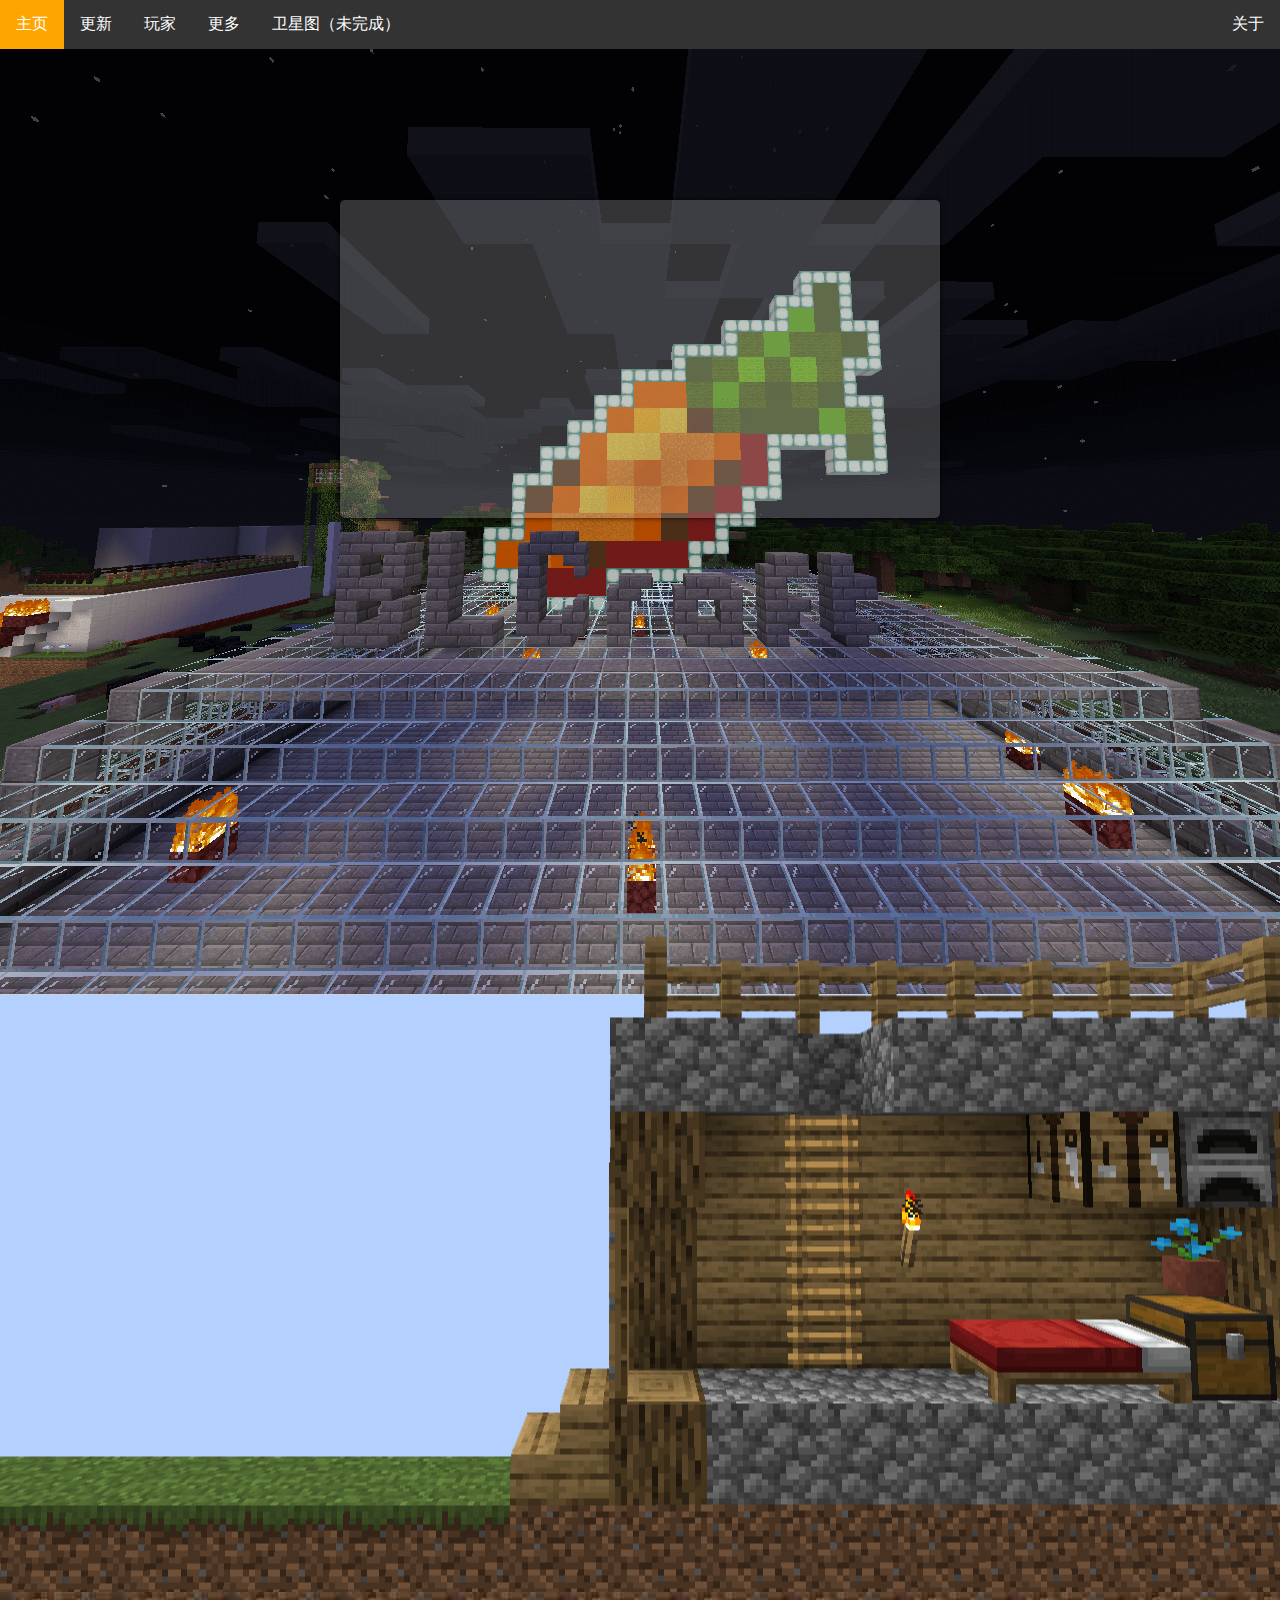
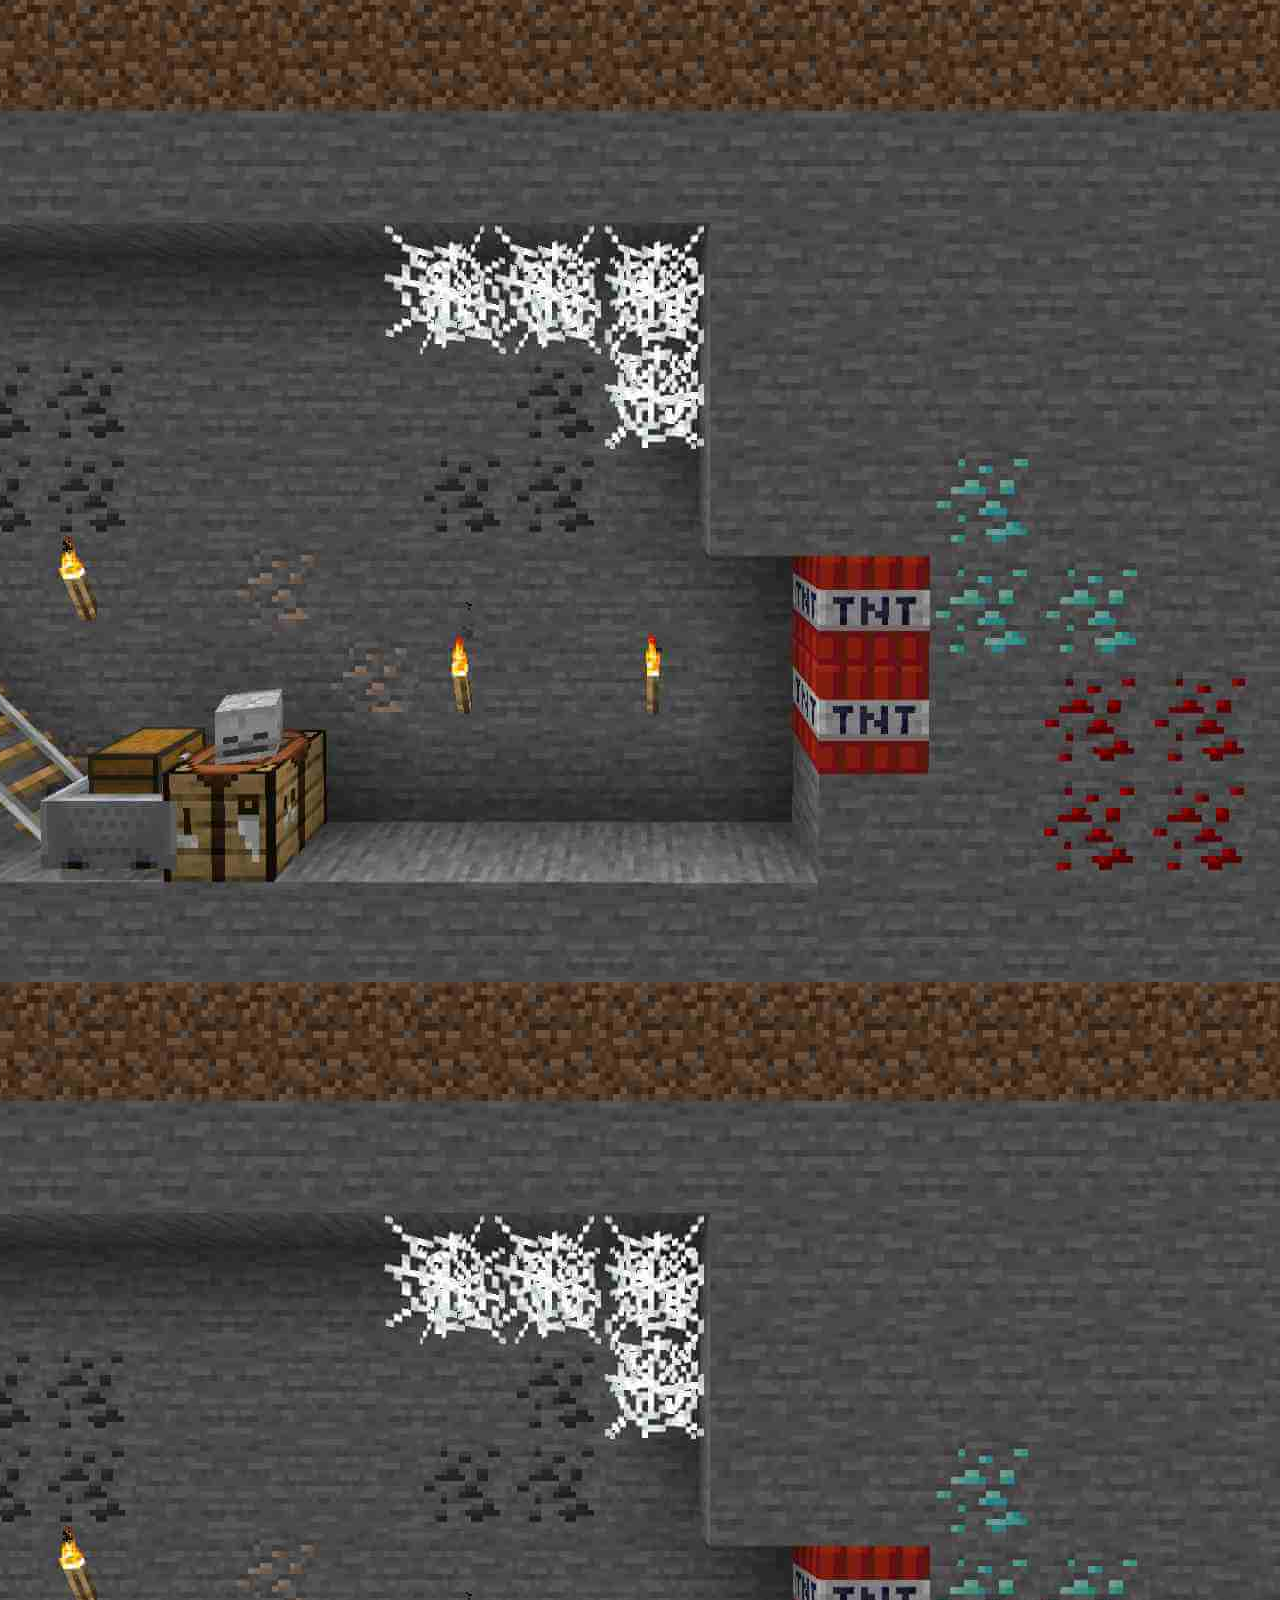
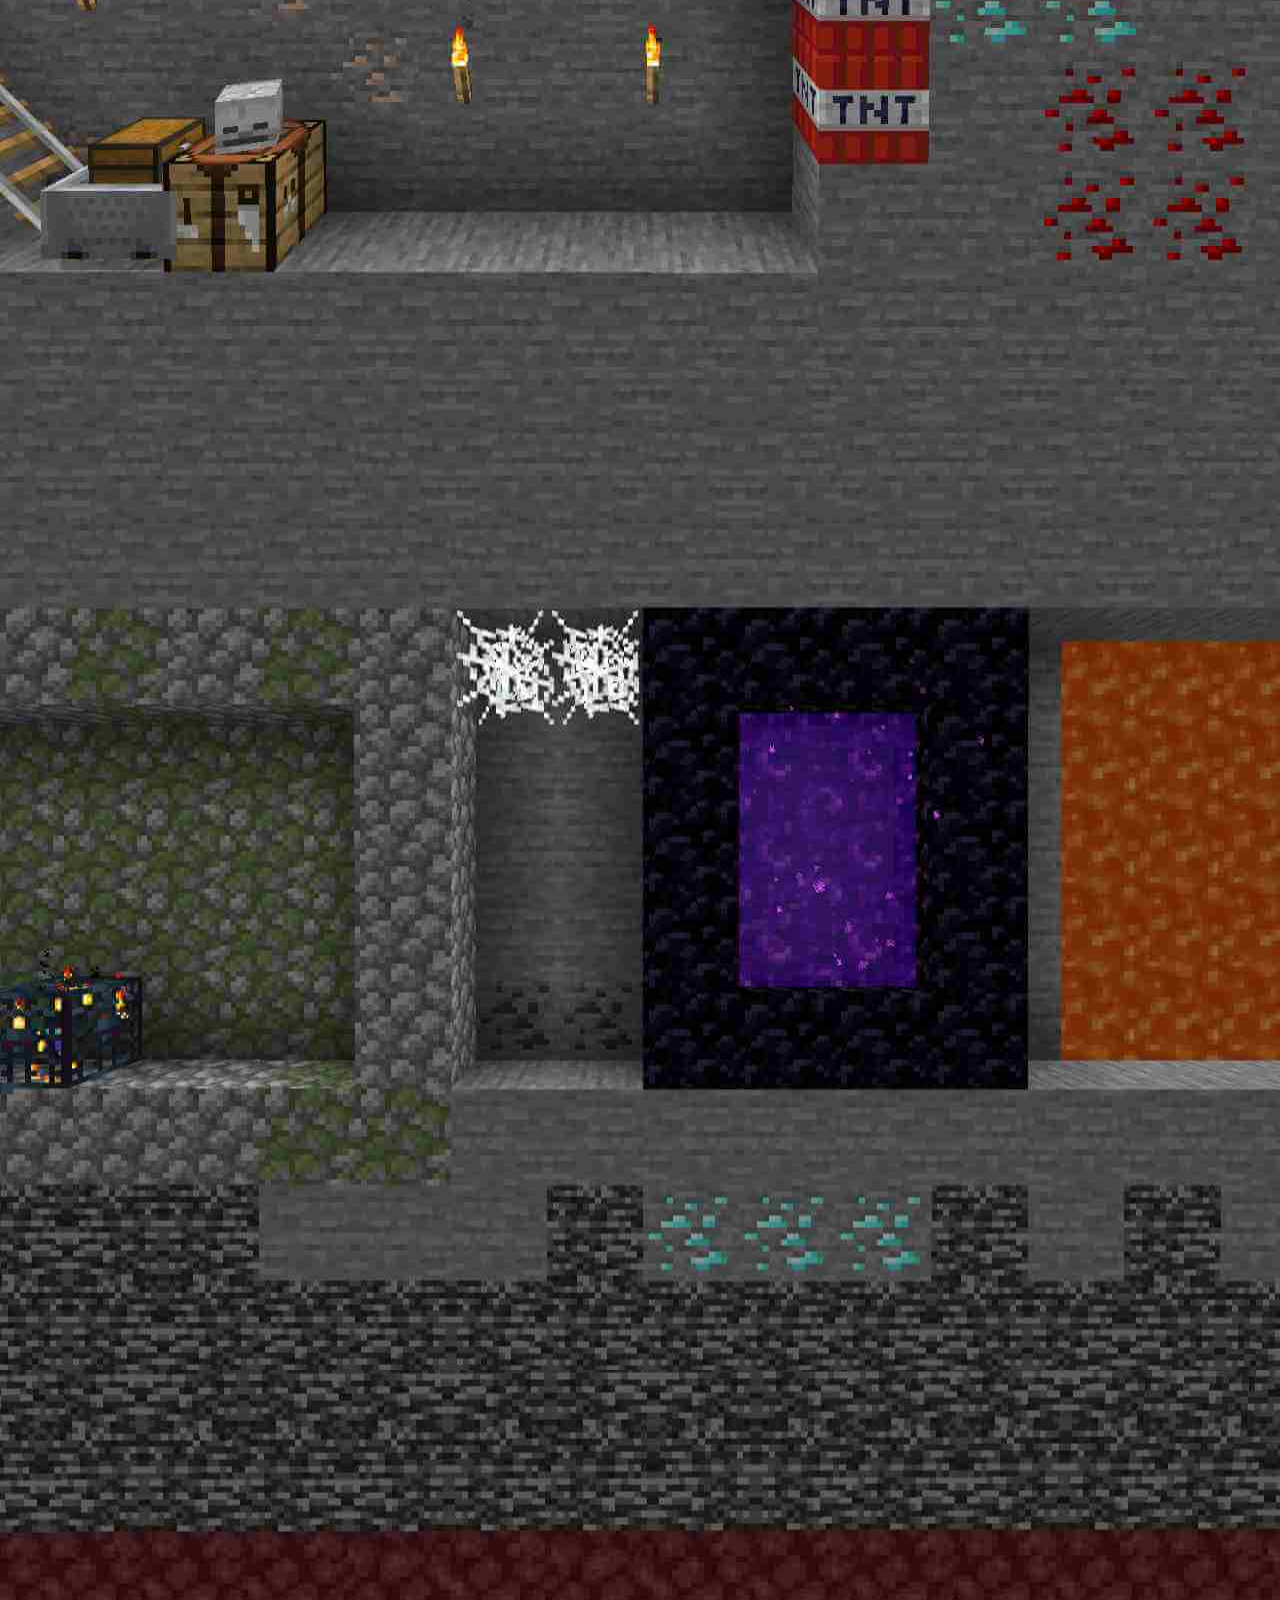
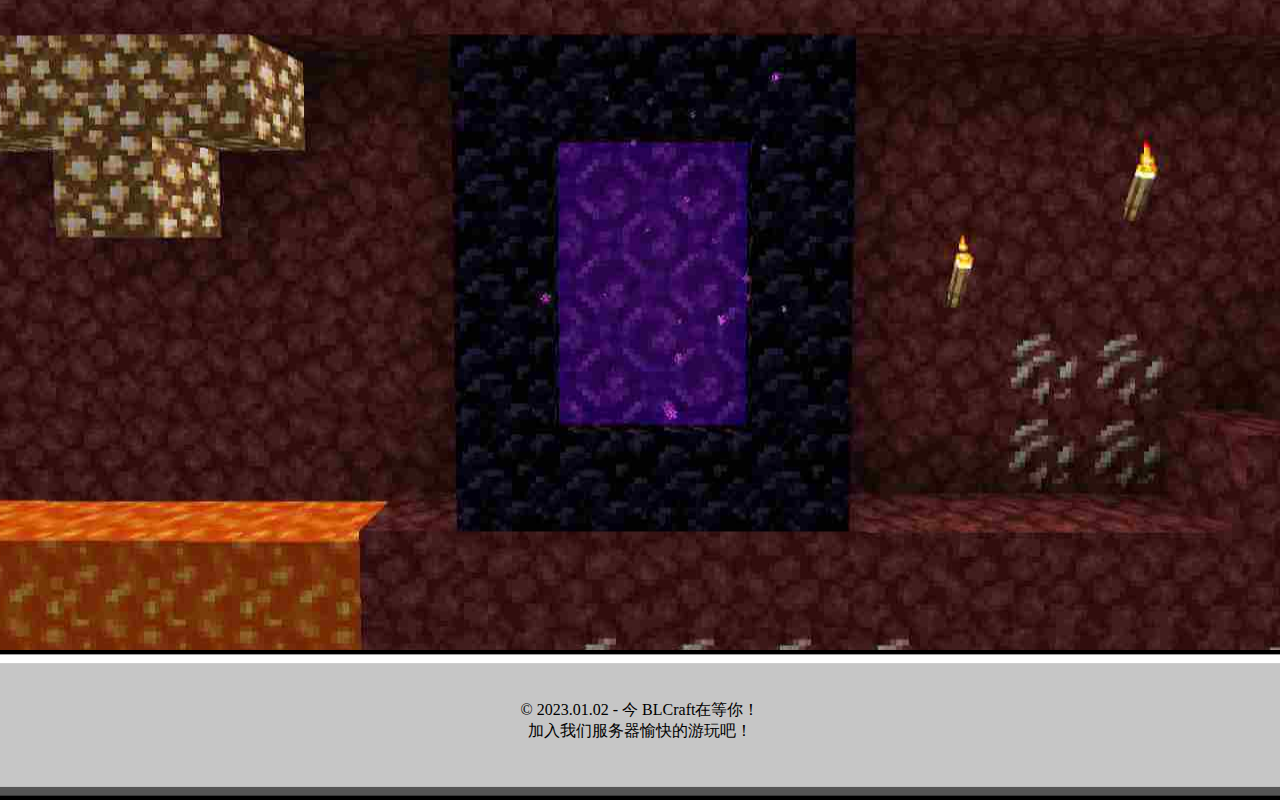
==== index.html @ 4f0517c0 "Add files via upload" ====
﻿<!DOCTYPE html>
<html lang="zh">
<head>
    <meta charset="UTF-8">
    <meta name="viewport" content="width=device-width, initial-scale=1.0">
    <title>BLCraft MC服务器</title>
    <meta name="description" content="一个纯净生存的和谐养老服，欢迎各位玩家qwq">
    <meta name="keywords" content="MC Server">
    <link rel="stylesheet" type="text/css" href="static/css/nutscraft.css">
    <link rel="stylesheet" type="text/css" href="static/css/font.css">
    <link rel="stylesheet" type="text/css" href="static/css/viewer.min.css">
    <link rel="icon" href="https://n0ts.gitee.io/cdn/nutscraft/favicon.ico">
	<link rel="shortcut icon" href="server-icon.ico" type="image/x-icon">

</head>
<style>
#Aog {
	position: fixed;
  top: 0;
  width: 100%;
  list-style-type: none;
  margin: 0;
  padding: 0;
  overflow: hidden;
  background-color: #333;
}

#qwq {
  float: left;
}

#qwq a {
  display: block;
  color: white;
  text-align: center;
  padding: 14px 16px;
  text-decoration: none;
}

#qwq a:hover {
  background-color: #111;
}
#qwq a, .dropbtn {
  display: inline-block;
  color: white;
  text-align: center;
  padding: 14px 16px;
  text-decoration: none;
}

#qwq a:hover, .dropdown:hover .dropbtn {
  background-color: orange;
}

#qwq.dropdown {
  display: inline-block;
}

.dropdown-content {
  display: none;
  position: absolute;
  background-color: #f9f9f9;
  min-width: 160px;
  box-shadow: 0px 8px 16px 0px rgba(0,0,0,0.2);
  z-index: 1;
}

.dropdown-content a {
  color: black;
  padding: 12px 16px;
  text-decoration: none;
  display: block;
  text-align: left;
}

.dropdown-content a:hover {background-color: #f1f1f1;}

.dropdown:hover .dropdown-content {
  display: block;
}
</style>
<body>

<!--导航栏 -->
<ul id="Aog">
  <li id="qwq"><a href="default.asp">主页</a></li>
  <li id="qwq"><a href="default.asp">更新</a></li>
  <li id="qwq"><a href="BLC.html">玩家</a></li>
  <li id="qwq"><a href="Copy of more.html">更多</a></li>
  <li style="float:right" id="qwq"><a href="Ag.html">关于</a></li>
 <li id="qwq" class="dropdown">
    <a href="javascript:void(0)" class="dropbtn">卫星图（未完成）</a>
    <div class="dropdown-content">
      <a href="#">Link 1</a>
      <a href="#">Link 2</a>
      <a href="#">Link 3</a>
    </div>
	</li>
</ul>
    <!-- 首页标题 -->
    <div class="nutscraftBox Box1">
        <div class="wow Box1-title">
            <p class="wow Box1-title1">BLC服务器</p>
            <p class="wow Box1-title2">努力朝着强大奔跑着...</p>
            <a href="#anchor1" scrollto="anchor1" class="wow scrollOnClick Box1-title-Buttom" easing="smooth">更多</a>
        </div>
    </div>

    <!-- 特色介绍 -->
    <div class="nutscraftBox Box2">
        <div id="anchor1"></div>
        <div class="Box2-nutscraft">
            <ul>
                <li class="wow OutRight">
                    <img src="static/picture/BL.png" alt="BL">
                    <h2>Bu_Luo233</h2>
                    <p>超级爱咕咕的鸽子一只qwq咕咕咕</p>
                </li>
                <li class="wow OutTop">
                    <img src="static/picture/AOG.png" alt="AOG">
                    <h2>Aog</h2>
                    <p>前官网的作者，会一点编程和美术</p>
                </li>
				<li class="wow OutTop">
                    <img src="static/picture/white_sugar1234.png" alt="white_sugar">
                    <h2>White_suger1234</h2>
                    <p>全服最甜的糖qwq（或许还可以吃...?</p>
                </li>
				<li class="wow OutTop">
				    <img src="static/picture/tizy_moyingman.png" alt="Tizy_moyingman">
					<h2>Tizy_moyingman</h2>
					<p>咕咕中···qwq</p>
					</li>
            </ul>
            <a href="#anchor2" scrollto="anchor2" class="scrollOnClick Box2-More wow" easing="smooth">Next</a>
        </div>
    </div>


    <!-- 一些话 -->
    <div class="nutscraftBox Box3">
        <div id="anchor2"></div>
        <div class="Box3-talk OutBottom wow">
            <div class="Box3-talk-text">
                <h1><del style="color: red;"><span style="color: black;">鸽子</span></del>服主的一些话</h1>
                <p>服务器起步于2023年1月12日，用我对这款游戏的热爱来维护整个服务器运营直到今日。</p>
            </div>
        </div>
        <a href="#anchor3" scrollto="anchor3" class="scrollOnClick Box3-More wow" easing="smooth">Next</a>
    </div>
	    <div class="nutscraftBox Box3">
        <div id="anchor2"></div>
        <div class="Box3-talk OutBottom wow">
            <div class="Box3-talk-text">
                <h1><del style="color: red;"><span style="color: black;">挨殴寄</span></del>管理的一些话</h1>
                <p>Bu_Luo233的新官网太NB啦，兴奋到超溜号</p>
            </div>
        </div>
        <a href="#anchor3" scrollto="anchor3" class="scrollOnClick Box3-More wow" easing="smooth">Next</a>
    </div>
    <!-- 风景展示 -->
    <div class="nutscraftBox Box4">
        <div id="anchor3"></div>
        <p class="Box4-Title OutBottom wow">风景一览</p>
        <ul id="nutscraft">
            <li>
                <img src="static/qwq/player1.png" alt="player1" class="OutTop wow">
            </li>
            <li>
                <img src="static/qwq/player2.png" alt="player2" class="OutBottom wow">
            </li>
            <li>
                <img src="static/qwq/player3.png" alt="player3" class="OutLeft wow">
            </li>
            <li>
                <img src="static/qwq/player4.png" alt="player4" class="OutRight wow">
            </li>
            <li>
                <img src="static/qwq/player5.png" alt="player5" class="OutTop wow">
            </li>
            <li>
                <img src="static/qwq/player6.png" alt="player6" class="OutBottom wow">
            </li>
        </ul>
        <a href="#anchor4" scrollto="anchor4" class="scrollOnClick Box4-More wow" easing="smooth">Next</a>
    </div>

    <!-- 加入我们 -->
    <div class="nutscraftBox Box5">
        <div id="anchor4"></div>
        <div class="Box5-Join OutBottom wow">
            <div class="Box5-Join-talk">
                <h1>加入我们？</h1>
                <p>欢迎！点击下发QQ群以跳转到我们的交流群.</p>
                <ul>
					<li><a href="https://qm.qq.com/cgi-bin/qm/qr?k=cqZxyyhfMx21PHKl0LOCfPoveMMo27wD&jump_from=webapi&authKey=1AZrll53V4JVEICHNXc7OCJP+eOoOZzgZIQLX55Coos5GYN1xyS7EyY47zBcHfcj">QQ群</a></li>
                    <li><a href="javascript:;">特色介绍</a></li>
					<li><a href="more.html">Aog特制S马榜</a></li>
					<li><a href="adminshow.html">管理介绍</a></li>
                </ul>
            </div>
        </div>

        <!-- 页脚 -->
        <div class="footer">
            <p>&copy; 2023.01.02 - 今 <a href="javascript:;">BLCraft在等你！</a></p>
            <p><a href="javascript:;">加入我们服务器愉快的游玩吧！</a></p>
        </div>
    </div>
    <script type="text/javascript" src="static/js/time.js"></script>
    <script type="text/javascript" src="static/js/smoothScroll-ES5.js"></script>
    <script src="static/js/jquery.js"></script>
    <script type="text/javascript" src="static/js/wow.min.js"></script>
    <script type="text/javascript" src="static/js/viewer.min.js" ></script>
</body>

</html>
---- static/css/nutscraft.css ----
* {
    margin: 0;
    padding: 0;
}

body {
    background-color: #b4d0ff;
}

a {
    color: black;
    transition: all 0.3s;
    text-decoration: none;
}

ul {
    list-style-type: none;
}

a:hover {
    color: rgb(0, 140, 255);
}

/* 渐出动画 */
/* 上方渐出 */
.OutTop {
    animation: OutTop 1s ease 0.3s 1 forwards;
    opacity: 0;
}

@keyframes OutTop {
    0% {
        opacity: 0;
        transform: translateY(-100px);
        -moz-transform: translateY(-100px);
        -ms-transform: translateY(-100px);
        -webkit-transform: translateY(-100px);
    }

    100% {
        opacity: 1;
        transform: translateY(0px);
        -moz-transform: translateY(0px);
        -ms-transform: translateY(0px);
        -webkit-transform: translateY(0px);
    }
}

/* 下方渐出 */
.OutBottom {
    opacity: 0;
    animation: OutBottom 1s ease 0.3s 1 forwards;
}

@keyframes OutBottom {
    0% {
        opacity: 0;
        transform: translateY(100px);
        -moz-transform: translateY(100px);
        -ms-transform: translateY(100px);
        -webkit-transform: translateY(100px);
    }

    100% {
        opacity: 1;
        transform: translateY(0px);
        -moz-transform: translateY(0px);
        -ms-transform: translateY(0px);
        -webkit-transform: translateY(0px);
    }
}

/* 左侧渐出 */
.OutLeft {
    animation: OutLeft 1s ease 0.3s 1 forwards;
    opacity: 0;
}

@keyframes OutLeft {
    0% {
        opacity: 0;
        transform: translateX(100px);
        -moz-transform: translateX(100px);
        -ms-transform: translateX(100px);
        -webkit-transform: translateX(100px);
    }

    100% {
        opacity: 1;
        transform: translateX(0px);
        -moz-transform: translateX(0px);
        -ms-transform: translateX(0px);
        -webkit-transform: translateX(0px);
    }
}

/* 右侧渐出 */
.OutRight {
    animation: OutRight 1s ease 0.3s 1 forwards;
    opacity: 0;
}

@keyframes OutRight {
    0% {
        opacity: 0;
        transform: translateX(-100px);
        -moz-transform: translateX(-100px);
        -ms-transform: translateX(-100px);
        -webkit-transform: translateX(-100px);
    }

    100% {
        opacity: 1;
        transform: translateX(0px);
        -moz-transform: translateX(0px);
        -ms-transform: translateX(0px);
        -webkit-transform: translateX(0px);
    }
}

/* 各区块 */

.Box1 {
    background: url(../image/bg1.png) no-repeat center center;
}

.Box2 {
    background: url(../image/bg2.png) no-repeat center center;
    margin-top: -400px;
}

.Box3 {
    background: url(../image/bg3.png) no-repeat center center;
    margin-top: -10px;
}

.Box4 {
    background: url(../image/bg4.png) no-repeat center center;
    margin-top: -10px;
}

.Box5 {
    background: url(../image/bg5.png) no-repeat center center;
}

.nutscraftBox {
    width: 100%;
    height: 1000px;
}

/* 首页标题 */

.Box1-title {
    background-image: linear-gradient(to left, rgba(255, 255, 255, .2), rgba(255, 255, 255, .2)), url(../image/oak_planks.png);
    width: 600px;
    height: auto;
    color: black;
    border-radius: 5px;
    text-align: center;
    text-shadow: 5px 5px 5px rgba(0, 0, 0, .5);
    box-shadow: 0 0 5px rgba(0, 0, 0, 0.8);
    position: absolute;
    top: 200px;
    left: 50%;
    margin-left: -300px;
    padding: 50px 0;
    animation: OutBottom 0.5s ease;
    transition: all 0.3s;
}

.Box1-title:hover {
    box-shadow: 0 0 20px rgba(0, 0, 0, 0.8);
    transform: scale(1.02);
}

.Box1-title1 {
    font-size: 3.5rem;
    margin: 0 0 20px;
    opacity: 0;
    animation: OutBottom 1s ease 0.5s 1 forwards;
}

.Box1-title2 {
    font-size: 1.8rem;
    opacity: 0;
    animation: OutBottom 1s ease 0.5s 1 forwards;
}

.Box1-title-Buttom {
    display: inline-block;
    width: 100px;
    height: 40px;
    border: 1px solid black;
    color: black;
    border-radius: 30px;
    text-align: center;
    line-height: 40px;
    margin: 40px auto 0;
    opacity: 0;
    animation: OutBottom 1s ease 1s 1 forwards;
}

.Box1-title-Buttom:hover {
    color: white;
    border: 1px solid white;
}

/* 锚点1 */
#anchor1 {
    position: relative;
    top: 260px;
}

/* 特色介绍 */
.Box2-nutscraft {
    width: 1050px;
    height: auto;
    margin: 0 auto;
    padding-top: 400px;
}

.Box2-nutscraft ul {
    display: inline-block;
}

.Box2-nutscraft ul li {
    display: block;
    float: left;
    width: 240px;
    height: 280px;
    background-color: rgba(255, 255, 255, 0.4);
    margin: 10px;
    padding: 60px 0 30px;
    border-radius: 10px;
    box-shadow: 0 0 5px rgba(0, 0, 0, .5);
    transition: all 0.3s;
    text-align: center;
}

.Box2-nutscraft ul li img {
    width: 80px;
    transition: all 0.3s;
}

.Box2-nutscraft ul li h2 {
    margin: 10px 0;
}

.Box2-nutscraft ul li p {
    text-align: left;
    width: 80%;
    margin: 0 auto;
}

.Box2-nutscraft ul li:hover {
    box-shadow: 0 0 20px rgba(0, 0, 0, .5);
    background-color: white;
}

.Box2-nutscraft ul li:hover img {
    transform: scale(1.1);
}

.Box2-More {
    display: block;
    width: 200px;
    height: 60px;
    background-color: rgba(255, 255, 255, 0.4);
    border-radius: 30px;
    color: black;
    text-align: center;
    line-height: 60px;
    margin: 30px auto 0;
    opacity: 0;
    animation: OutBottom 1s ease 0.5s 1 forwards;
}

.Box2-More:hover {
    color: black;
    box-shadow: 0 0 20px rgba(0, 0, 0, .5);
    background-color: white;
}

/* 锚点2 */
#anchor2 {
    position: relative;
    top: 200px;
}

/* 一些话 */
.Box3-talk {
    width: 800px;
    height: 400px;
    background-color: rgba(255, 255, 255, 0.4);
    border-radius: 20px;
    position: relative;
    top: 280px;
    left: 50%;
    margin-left: -400px;
    padding: 50px 0;
    box-shadow: 0 0 5px rgba(0, 0, 0, .5);
    transition: all 0.3s;
}

.Box3-talk-text {
    padding: 0 50px;
}

.Box3-talk h1 {
    border-bottom: 1px solid black;
    padding-bottom: 30px;
}

.Box3-talk h1::before {
    content: '';
    display: inline-block;
    width: 60px;
    height: 60px;
    background: url(../image/g.jpg) no-repeat;
    background-size: 100% 100%;
    border-radius: 50%;
    margin-right: 30px;
    vertical-align: middle;
    transition: all 0.3s;
}

.Box3-talk p {
    font-size: 1.2rem;
    margin: 20px 0;
}

.Box3-talk-text-end {
    text-align: center;
}

.Box3-talk:hover {
    box-shadow: 0 0 20px rgba(0, 0, 0, .5);
    background-color: white;
}

.Box3-More {
    display: block;
    width: 200px;
    height: 60px;
    background-color: rgba(255, 255, 255, 0.4);
    border-radius: 30px;
    color: black;
    text-align: center;
    line-height: 60px;
    position: relative;
    top: 310px;
    left: 50%;
    margin-left: -100px;
    opacity: 0;
    animation: OutBottom 1s ease 0.5s 1 forwards;
}

.Box3-More:hover {
    color: black;
    box-shadow: 0 0 20px rgba(0, 0, 0, .5);
    background-color: white;
}

/* 锚点3 */
#anchor3 {
    position: relative;
    top: 230px;
}

/* 风景展示 */
.Box4-Title {
    display: block;
    position: relative;
    top: 290px;
    text-align: center;
    color: black;
    font-size: 2rem;
    background-color: rgba(255, 255, 255, 0.6);
    padding: 20px;
    text-shadow: 0 0 10px rgba(0, 0, 0, 0.6);
}

.Box4 ul {
    width: 940px;
    position: relative;
    top: 240px;
    left: 50%;
    margin-left: -470px;
    margin-top: 80px;
}

.Box4 ul li {
    display: inline-block;
}

.Box4 ul li img {
    width: 260px;
    border: 5px solid white;
    margin: 20px;
    box-shadow: 0 0 5px rgba(0, 0, 0, 0.8);
    transition: all 0.3s;
    cursor: pointer;
}

.Box4 ul li img:hover {
    box-shadow: 0 0 20px rgba(0, 0, 0, 0.8);
    transform: scale(1.02);
}

.Box4-More {
    display: block;
    width: 200px;
    height: 60px;
    background-color: rgba(255, 255, 255, 0.4);
    border-radius: 30px;
    color: black;
    text-align: center;
    line-height: 60px;
    position: relative;
    top: 260px;
    left: 50%;
    margin-left: -100px;
    opacity: 0;
    animation: OutBottom 1s ease 0.5s 1 forwards;
}

.Box4-More:hover {
    color: black;
    box-shadow: 0 0 20px rgba(0, 0, 0, .5);
    background-color: white;
}

/* 锚点4 */
#anchor4 {
    position: relative;
    top: 100px;
}

/* 加入我们 */
.Box5-Join {
    width: 600px;
    height: auto;
    background: url(../image/map_background_checkerboard.png);
    background-size: 100% 100%;
    position: relative;
    top: 300px;
    left: 50%;
    margin-left: -300px;
    padding: 50px 0;
}

.Box5-Join-talk {
    margin-left: 70px;
}

.Box5-Join-talk a {
    text-decoration: underline;
}

.Box5-Join-talk h1, .Box5-Join-talk p {
    margin-bottom: 20px;
}

.Box5-Join-talk h1::before {
    content: '';
    display: inline-block;
    width: 40px;
    height: 40px;
    background-image: url(../image/bread.png);
    background-size: 100% 100%;
    vertical-align: middle;
    margin-right: 10px;
}

/* 页脚 */
.footer {
    position: relative;
    top: 100%;
    margin-top: -410px;
    width: 100%;
    height: 100px;
    background: url(../image/demo_background.png) no-repeat;
    background-size: 100% 100%;
    text-align: center;
    padding-top: 50px;
}

@media screen and (max-width: 1070px) {
    .Box1-title {
        width: 400px;
        margin-left: -200px;
        top: 150px;
    }

    .Box2-nutscraft {
        width: 500px;
        padding-top: 300px;
    }

    .Box2-nutscraft ul li {
        width: 230px;
        height: 200px;
        padding: 20px 0 30px;
    }

    .Box2-nutscraft ul li img {
        width: 40px;
    }

    .Box2-More {
        width: 150px;
    }

    .Box3-talk {
        width: 400px;
        top: 220px;
        height: auto;
        margin-left: -200px;
        padding-top: 10px 0 0;
    }

    .Box3-talk h1 {
        margin: 0;
        padding: 10px;
        font-size: 1.5rem;
    }

    .Box3-talk h1::before {
        margin-right: 10px;
    }

    .Box3-talk p {
        font-size: 1rem;
        margin: 20px 0;
    }

    .Box3-talk-text-end {
        font-size: 1rem;
    }

    .Box3-More {
        width: 150px;
        top: 240px;
        margin-left: -75px;
    }

    .Box4-Title {
        top: 230px;
    }

    .Box4 ul {
        width: 500px;
        top: 170px;
        margin-left: -250px;
    }

    .Box4 ul li img {
        width: 190px;
    }

    .Box4-More {
        top: 170px;
        width: 150px;
        margin-left: -75px;
    }

    .Box5-Join {
        width: 400px;
        margin-left: -200px;
    }
}

@media screen and (max-width: 512px) {
    .Box1-title {
        width: 300px;
        margin-left: -150px;
    }

    .Box1-title1 {
        font-size: 2.5rem;
    }

    .Box1-title2 {
        font-size: 1.5rem;
    }

    .Box2-nutscraft {
        width: 80%;
        padding-top: 300px;
    }

    .Box2-nutscraft ul li {
        width: 100%;
        height: auto;
        padding: 10px 0;
        margin: 5px;
    }

    .Box2-nutscraft ul li h2 {
        margin: 0;
        font-size: 1rem;
    }

    .Box2-nutscraft ul li img {
        width: 30px;
    }

    .Box2-More {
        width: 100px;
        margin: 0 auto;
    }

    .Box3-talk {
        width: 300px;
        top: 220px;
        height: auto;
        margin-left: -150px;
        padding-top: 20px;
    }

    .Box3-talk-text {
        padding: 0 10px;
    }

    .Box3-talk h1 {
        margin: 0;
        padding: 10px;
        font-size: 1rem;
    }

    .Box3-talk h1::before {
        margin-right: 10px;
    }

    .Box3-talk p {
        font-size: 1rem;
        margin: 20px 0;
    }

    .Box3-talk-text-end {
        font-size: 1rem;
    }

    .Box3-More {
        width: 100px;
        top: 240px;
        margin-left: -50px;
    }

    .Box4-Title {
        top: 230px;
        font-size: 1.5rem;
        padding: 10px;
    }

    .Box4 ul {
        width: 300px;
        top: 200px;
        margin-left: -150px;
    }

    .Box4 ul li img {
        width: 130px;
        border: 2px solid white;
        margin: 5px;
    }

    .Box4-More {
        top: 240px;
        width: 150px;
        margin-left: -75px;
    }

    .Box5-Join {
        width: 300px;
        margin-left: -150px;
        padding: 70px 0;
    }

    .Box5-Join-talk {
        margin-left: 30px;
    }
}
.floating-div {
            position: fixed;
            top: 50%;
            left: 50%;
            transform: translate(-50%, -50%);
            width: 500px;
            height: 500px;
            background-color: #ffffff;
            border-radius: 10px;
            box-shadow: 0px 0px 10px rgba(0, 0, 0, 0.2);
            cursor: move;
            animation: floatAnimation 2s infinite;
        }

        @keyframes floatAnimation {
            0% {
                transform: translate(-50%, -50%);
            }
            50% {
                transform: translate(-50%, -45%);
            }
            100% {
                transform: translate(-50%, -50%);
            }
        }
---- static/css/font.css ----
.Box1-title1 {
    font-family: 'Volter (Goldfish)';
}

@font-face {
    font-family: 'Volter (Goldfish)';
    src: url([data-uri]) format('woff2'),
        url([data-uri]) format('woff');
    font-weight: normal;
    font-style: normal;
    font-display: swap;
}
---- static/css/viewer.min.css ----
/*!
 * Viewer v1.1.0
 * https://fengyuanchen.github.io/viewer
 *
 * Copyright 2015-present Chen Fengyuan
 * Released under the MIT license
 *
 * Date: 2019-12-14T11:48:37.240Z
 */.viewer-close:before,.viewer-flip-horizontal:before,.viewer-flip-vertical:before,.viewer-fullscreen-exit:before,.viewer-fullscreen:before,.viewer-next:before,.viewer-one-to-one:before,.viewer-play:before,.viewer-prev:before,.viewer-reset:before,.viewer-rotate-left:before,.viewer-rotate-right:before,.viewer-zoom-in:before,.viewer-zoom-out:before{background-image:url("[data-uri]");background-repeat:no-repeat;background-size:280px;color:transparent;display:block;font-size:0;height:20px;line-height:0;width:20px}.viewer-zoom-in:before{background-position:0 0;content:"Zoom In"}.viewer-zoom-out:before{background-position:-20px 0;content:"Zoom Out"}.viewer-one-to-one:before{background-position:-40px 0;content:"One to One"}.viewer-reset:before{background-position:-60px 0;content:"Reset"}.viewer-prev:before{background-position:-80px 0;content:"Previous"}.viewer-play:before{background-position:-100px 0;content:"Play"}.viewer-next:before{background-position:-120px 0;content:"Next"}.viewer-rotate-left:before{background-position:-140px 0;content:"Rotate Left"}.viewer-rotate-right:before{background-position:-160px 0;content:"Rotate Right"}.viewer-flip-horizontal:before{background-position:-180px 0;content:"Flip Horizontal"}.viewer-flip-vertical:before{background-position:-200px 0;content:"Flip Vertical"}.viewer-fullscreen:before{background-position:-220px 0;content:"Enter Full Screen"}.viewer-fullscreen-exit:before{background-position:-240px 0;content:"Exit Full Screen"}.viewer-close:before{background-position:-260px 0;content:"Close"}.viewer-container{bottom:0;direction:ltr;font-size:0;left:0;line-height:0;overflow:hidden;position:absolute;right:0;-webkit-tap-highlight-color:transparent;top:0;-ms-touch-action:none;touch-action:none;-webkit-touch-callout:none;-webkit-user-select:none;-moz-user-select:none;-ms-user-select:none;user-select:none}.viewer-container::-moz-selection,.viewer-container ::-moz-selection{background-color:transparent}.viewer-container::selection,.viewer-container ::selection{background-color:transparent}.viewer-container img{display:block;height:auto;max-height:none!important;max-width:none!important;min-height:0!important;min-width:0!important;width:100%}.viewer-canvas{bottom:0;left:0;overflow:hidden;position:absolute;right:0;top:0}.viewer-canvas>img{height:auto;margin:15px auto;max-width:90%!important;width:auto}.viewer-footer{bottom:0;left:0;overflow:hidden;position:absolute;right:0;text-align:center}.viewer-navbar{background-color:rgba(0,0,0,.5);overflow:hidden}.viewer-list{-webkit-box-sizing:content-box;box-sizing:content-box;height:50px;margin:0;overflow:hidden;padding:1px 0}.viewer-list>li{color:transparent;cursor:pointer;float:left;font-size:0;height:50px;line-height:0;opacity:.5;overflow:hidden;-webkit-transition:opacity .15s;transition:opacity .15s;width:30px}.viewer-list>li:hover{opacity:.75}.viewer-list>li+li{margin-left:1px}.viewer-list>.viewer-loading{position:relative}.viewer-list>.viewer-loading:after{border-width:2px;height:20px;margin-left:-10px;margin-top:-10px;width:20px}.viewer-list>.viewer-active,.viewer-list>.viewer-active:hover{opacity:1}.viewer-player{background-color:#000;bottom:0;cursor:none;display:none;right:0}.viewer-player,.viewer-player>img{left:0;position:absolute;top:0}.viewer-toolbar>ul{display:inline-block;margin:0 auto 5px;overflow:hidden;padding:3px 0}.viewer-toolbar>ul>li{background-color:rgba(0,0,0,.5);border-radius:50%;cursor:pointer;float:left;height:24px;overflow:hidden;-webkit-transition:background-color .15s;transition:background-color .15s;width:24px}.viewer-toolbar>ul>li:hover{background-color:rgba(0,0,0,.8)}.viewer-toolbar>ul>li:before{margin:2px}.viewer-toolbar>ul>li+li{margin-left:1px}.viewer-toolbar>ul>.viewer-small{height:18px;margin-bottom:3px;margin-top:3px;width:18px}.viewer-toolbar>ul>.viewer-small:before{margin:-1px}.viewer-toolbar>ul>.viewer-large{height:30px;margin-bottom:-3px;margin-top:-3px;width:30px}.viewer-toolbar>ul>.viewer-large:before{margin:5px}.viewer-tooltip{background-color:rgba(0,0,0,.8);border-radius:10px;color:#fff;display:none;font-size:12px;height:20px;left:50%;line-height:20px;margin-left:-25px;margin-top:-10px;position:absolute;text-align:center;top:50%;width:50px}.viewer-title{color:#ccc;display:inline-block;font-size:12px;line-height:1;margin:0 5% 5px;max-width:90%;opacity:.8;overflow:hidden;text-overflow:ellipsis;-webkit-transition:opacity .15s;transition:opacity .15s;white-space:nowrap}.viewer-title:hover{opacity:1}.viewer-button{background-color:rgba(0,0,0,.5);border-radius:50%;cursor:pointer;height:80px;overflow:hidden;position:absolute;right:-40px;top:-40px;-webkit-transition:background-color .15s;transition:background-color .15s;width:80px}.viewer-button:focus,.viewer-button:hover{background-color:rgba(0,0,0,.8)}.viewer-button:before{bottom:15px;left:15px;position:absolute}.viewer-fixed{position:fixed}.viewer-open{overflow:hidden}.viewer-show{display:block}.viewer-hide{display:none}.viewer-backdrop{background-color:rgba(0,0,0,.5)}.viewer-invisible{visibility:hidden}.viewer-move{cursor:move;cursor:-webkit-grab;cursor:grab}.viewer-fade{opacity:0}.viewer-in{opacity:1}.viewer-transition{-webkit-transition:all .3s;transition:all .3s}@-webkit-keyframes viewer-spinner{0%{-webkit-transform:rotate(0deg);transform:rotate(0deg)}to{-webkit-transform:rotate(1turn);transform:rotate(1turn)}}@keyframes viewer-spinner{0%{-webkit-transform:rotate(0deg);transform:rotate(0deg)}to{-webkit-transform:rotate(1turn);transform:rotate(1turn)}}.viewer-loading:after{-webkit-animation:viewer-spinner 1s linear infinite;animation:viewer-spinner 1s linear infinite;border:4px solid hsla(0,0%,100%,.1);border-left-color:hsla(0,0%,100%,.5);border-radius:50%;content:"";display:inline-block;height:40px;left:50%;margin-left:-20px;margin-top:-20px;position:absolute;top:50%;width:40px;z-index:1}@media (max-width:767px){.viewer-hide-xs-down{display:none}}@media (max-width:991px){.viewer-hide-sm-down{display:none}}@media (max-width:1199px){.viewer-hide-md-down{display:none}}
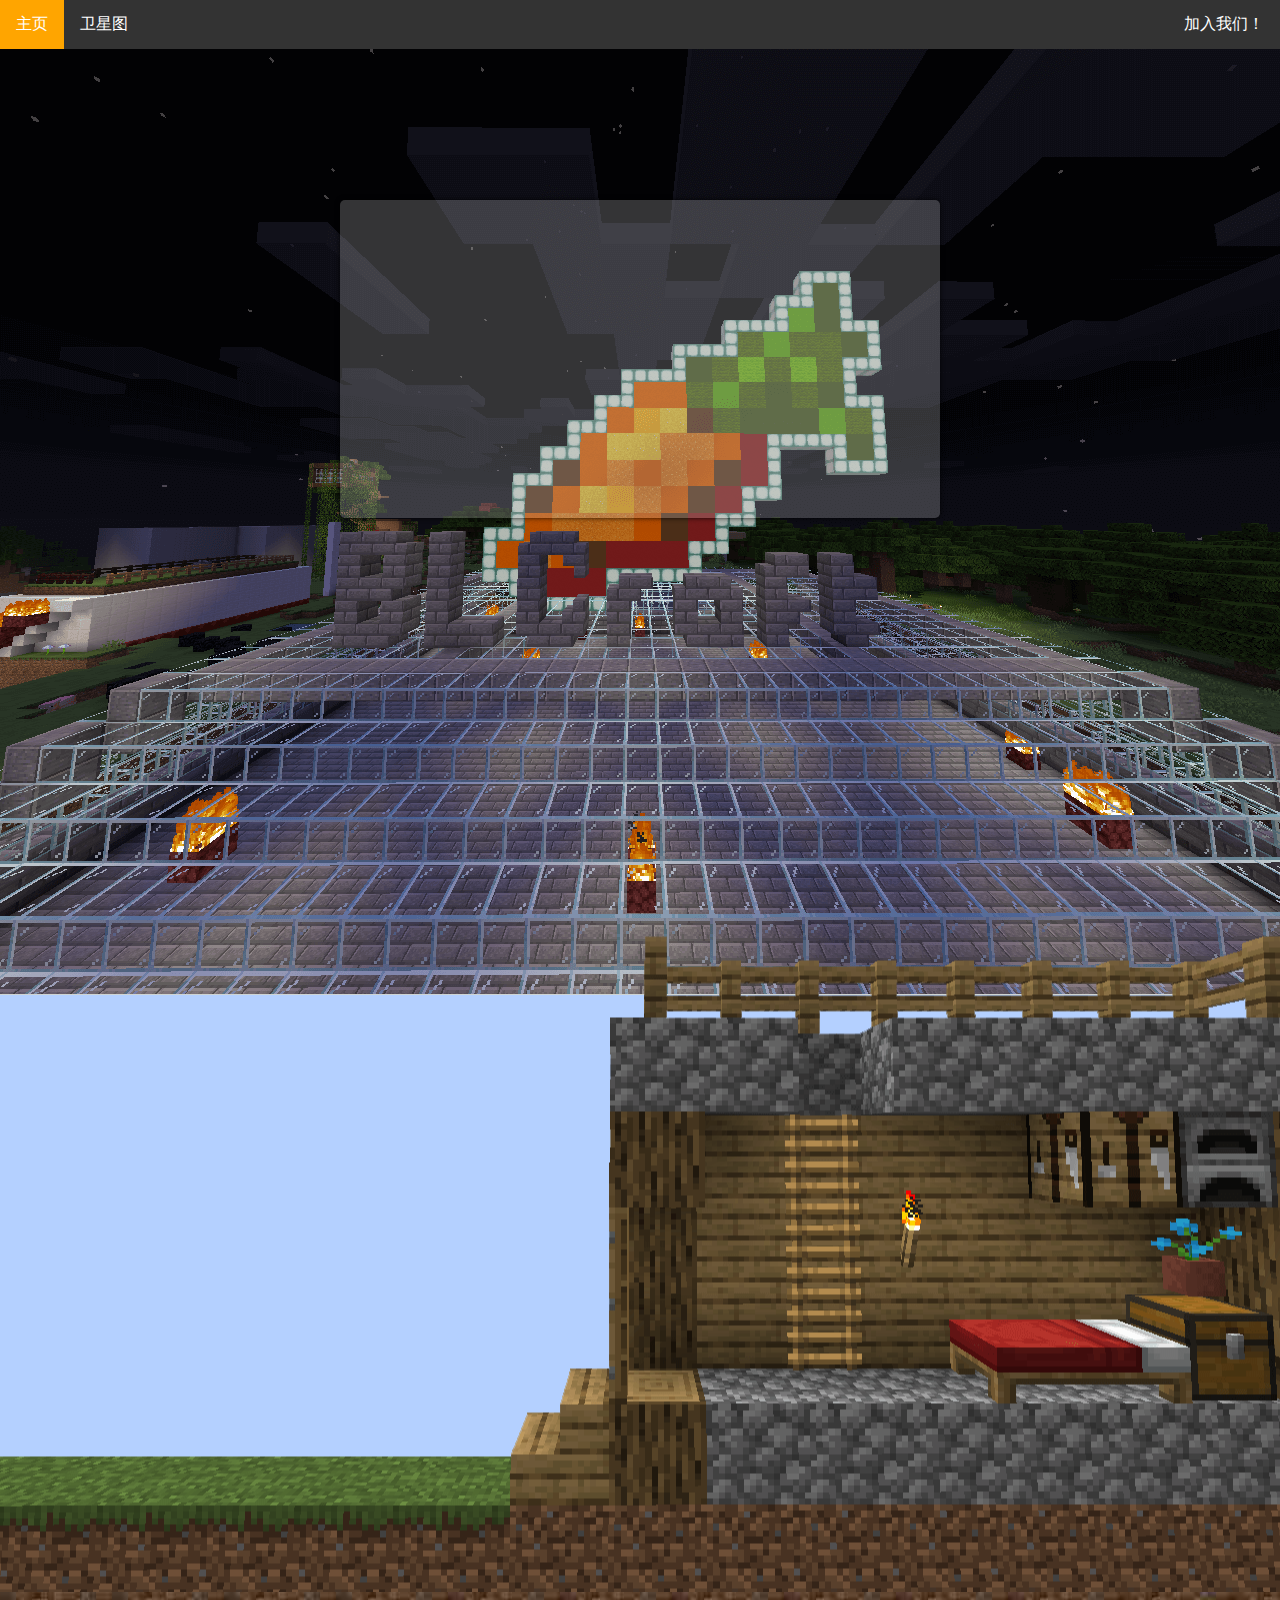
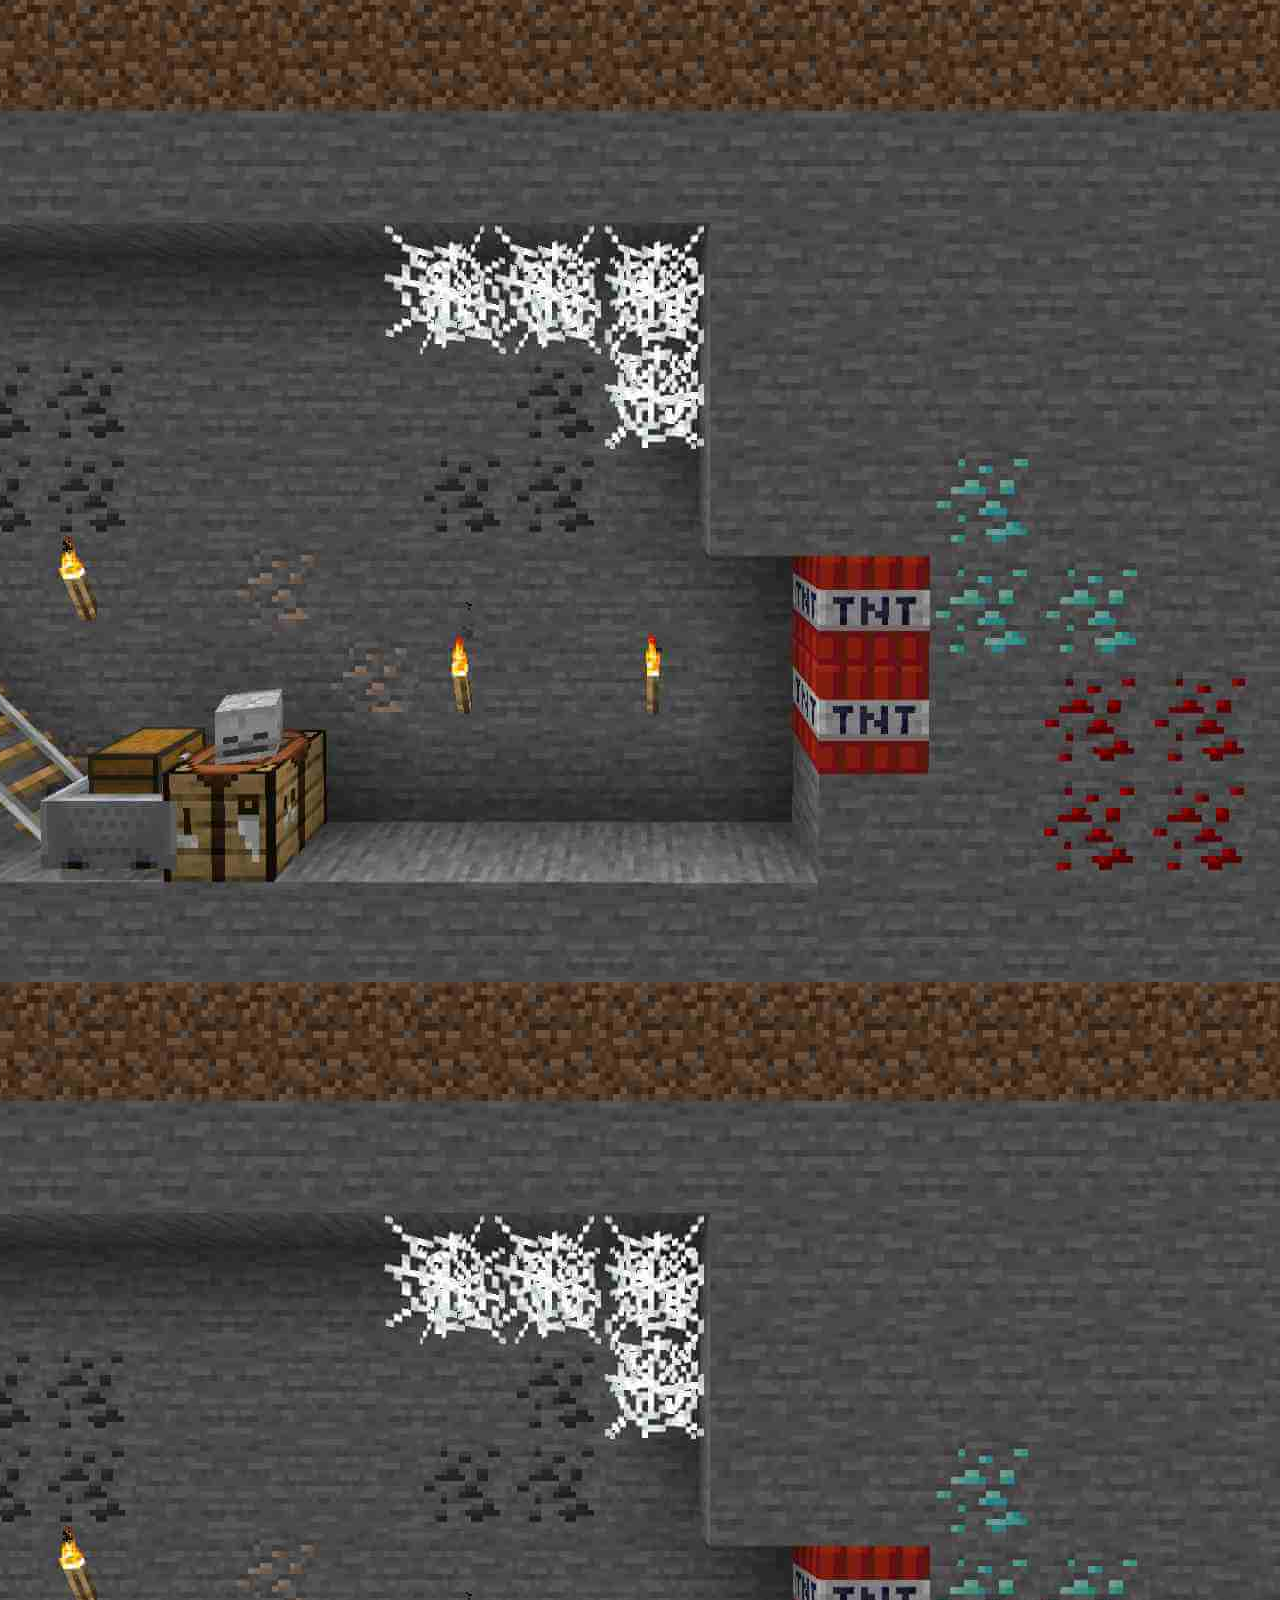
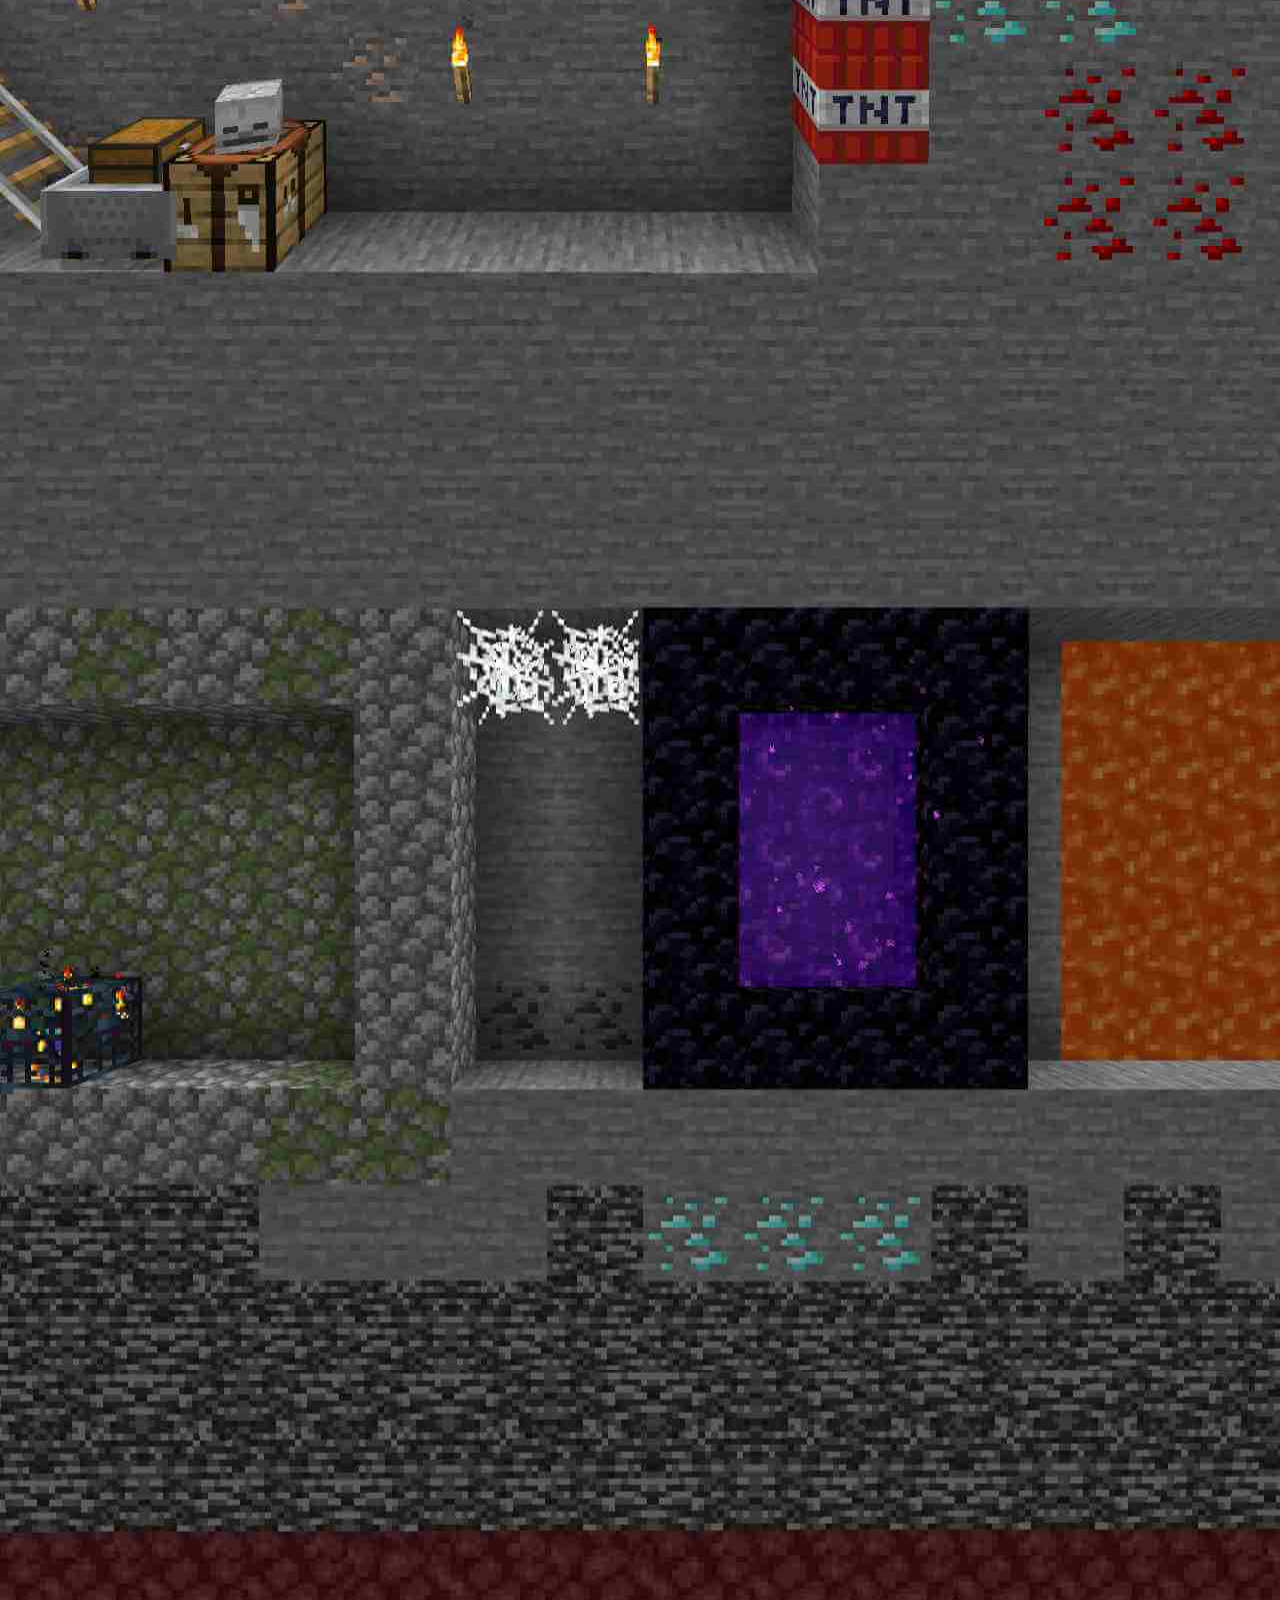
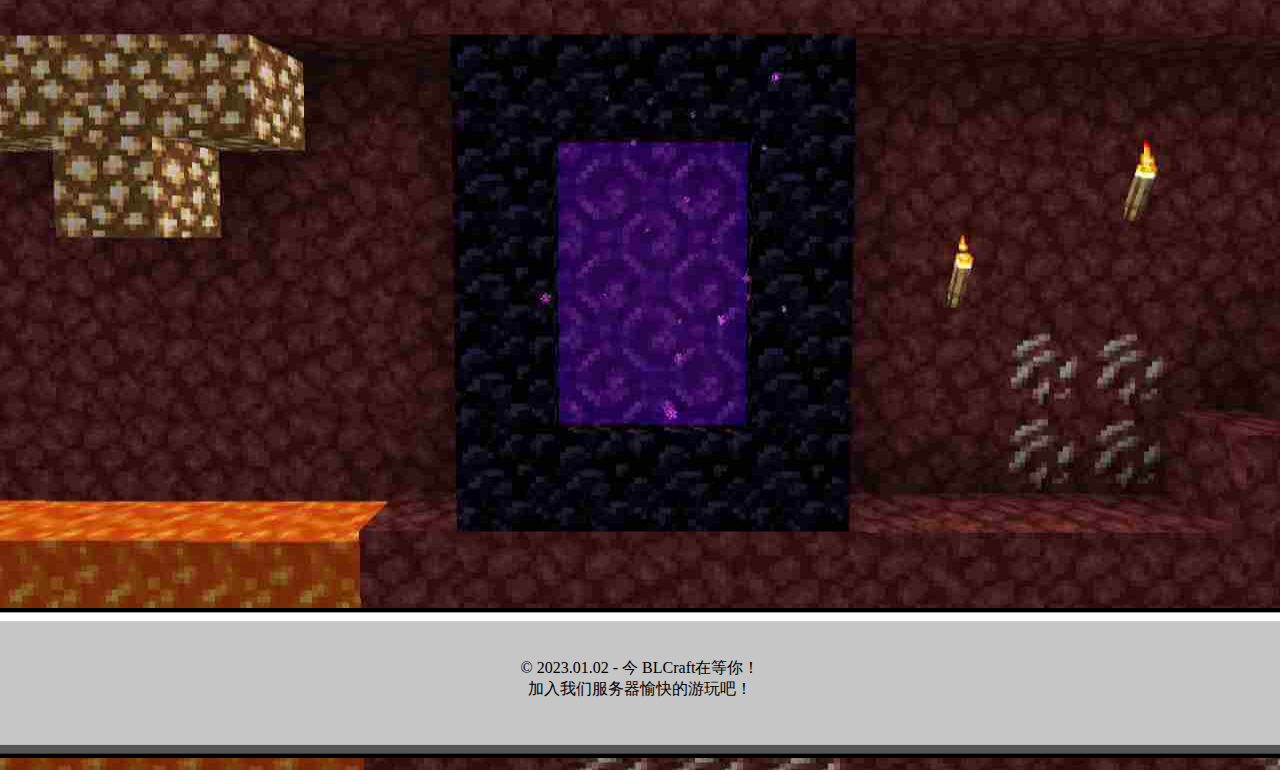
==== commit d22a18ca: "Update index.html" ====
--- a/index.html
+++ b/index.html
@@ -84,12 +84,9 @@
 <!--导航栏 -->
 <ul id="Aog">
   <li id="qwq"><a href="default.asp">主页</a></li>
-  <li id="qwq"><a href="default.asp">更新</a></li>
-  <li id="qwq"><a href="BLC.html">玩家</a></li>
-  <li id="qwq"><a href="Copy of more.html">更多</a></li>
-  <li style="float:right" id="qwq"><a href="Ag.html">关于</a></li>
+  <li style="float:right" id="qwq"><a href="https://qm.qq.com/cgi-bin/qm/qr?k=cqZxyyhfMx21PHKl0LOCfPoveMMo27wD&jump_from=webapi&authKey=1AZrll53V4JVEICHNXc7OCJP+eOoOZzgZIQLX55Coos5GYN1xyS7EyY47zBcHfcj">加入我们！</a></li>
  <li id="qwq" class="dropdown">
-    <a href="javascript:void(0)" class="dropbtn">卫星图（未完成）</a>
+    <a href="javascript:void(0)" class="dropbtn">卫星图</a>
     <div class="dropdown-content">
       <a href="#">Link 1</a>
       <a href="#">Link 2</a>
@@ -195,8 +192,7 @@
                 <ul>
 					<li><a href="https://qm.qq.com/cgi-bin/qm/qr?k=cqZxyyhfMx21PHKl0LOCfPoveMMo27wD&jump_from=webapi&authKey=1AZrll53V4JVEICHNXc7OCJP+eOoOZzgZIQLX55Coos5GYN1xyS7EyY47zBcHfcj">QQ群</a></li>
                     <li><a href="javascript:;">特色介绍</a></li>
-					<li><a href="more.html">Aog特制S马榜</a></li>
-					<li><a href="adminshow.html">管理介绍</a></li>
+
                 </ul>
             </div>
         </div>
@@ -214,4 +210,4 @@
     <script type="text/javascript" src="static/js/viewer.min.js" ></script>
 </body>
 
-</html>+</html>
